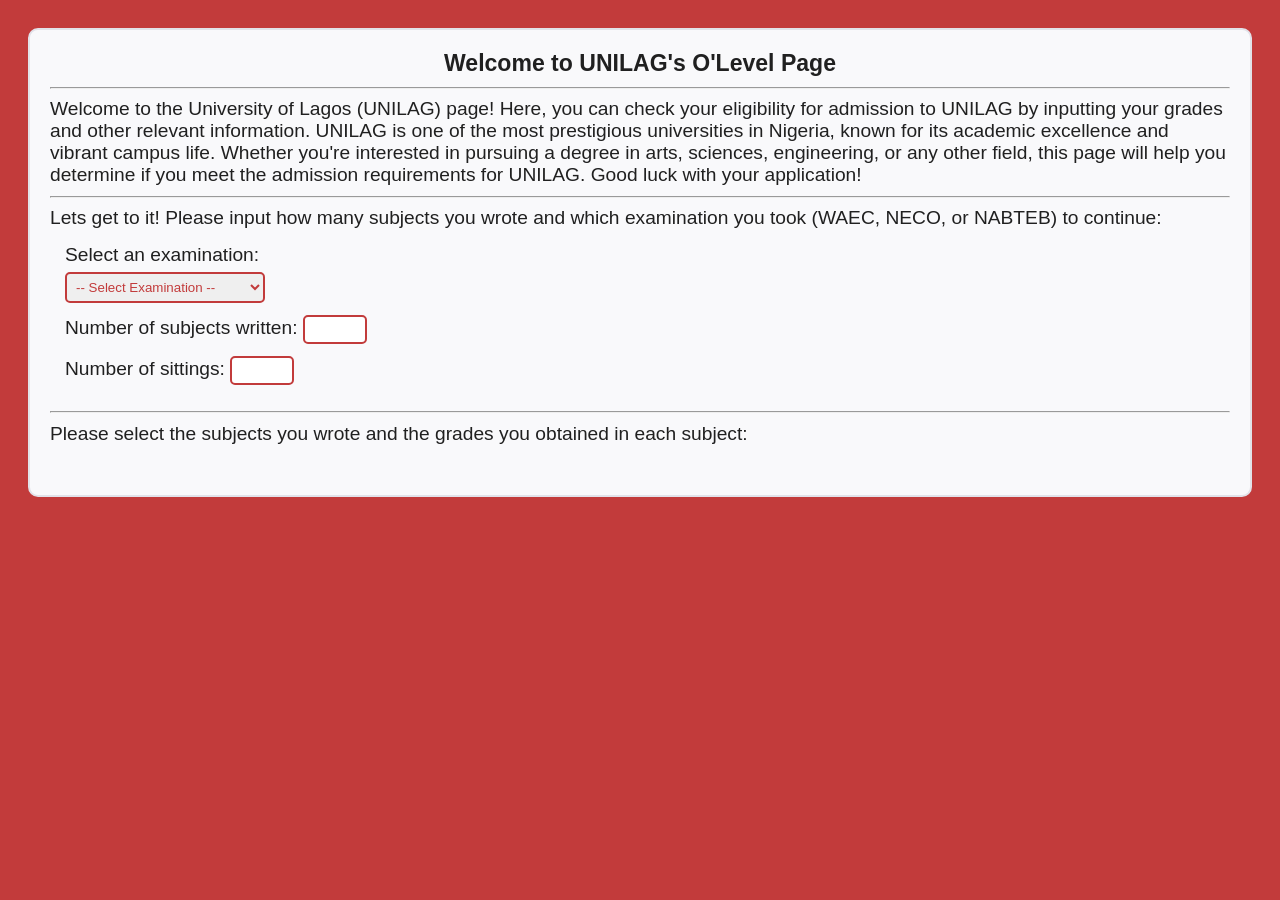
==== Unilag/unilag-olevel.html @ a8c1b45d "auto-commit" ====
<!DOCTYPE html>
<html lang="en">
<head>
  <meta charset="UTF-8">
  <meta name="viewport" content="width=device-width, initial-scale=1.0">
  <title>UNILAG O'Level Page</title>
  <link rel="stylesheet" href="unilag-olevel.css">
  <script src="unilag-olevel.js"></script>
</head>
<body>
  <div class="welcome">
   <div class="first">
   <b>Welcome to UNILAG's O'Level Page</b>
  </div>
   <hr>
   Welcome to the University of Lagos (UNILAG) page! Here, you can check your eligibility for admission to UNILAG by inputting your grades and other relevant information. UNILAG is one of the most prestigious universities in Nigeria, known for its academic excellence and vibrant campus life. Whether you're interested in pursuing a degree in arts, sciences, engineering, or any other field, this page will help you determine if you meet the admission requirements for UNILAG. Good luck with your application!
   <hr>
   Lets get to it! Please input how many subjects you wrote and which examination you took (WAEC, NECO, or NABTEB) to continue:
    <div class="exam">
      <div class="select">
      <label for="exam-select">Select an examination:</label>
      <br>
      <select name="exam" id="exam-select" onchange="scrollToBottom()">
        <option value="">-- Select Examination --</option>
        <option value="waec">WAEC</option>
        <option value="neco">NECO</option>
        <option value="nabteb">NABTEB</option>
        <option value="gce">GCE</option>
      </select>
    </div>
      
      <label for="subjects">Number of subjects written:</label>
      <input type="number" id="subjects" name="subjects" min="5" max="9" oninput="generateRows(); scrollToBottom()">
      <br>
      <label for="sittings">Number of sittings:</label>
      <input type="number" id="sittings" name="sittings" min="1" max="3" oninput="generateRows(); scrollToBottom()">
      <br>
      
   </div>
   <hr>
   Please select the subjects you wrote and the grades you obtained in each subject:
   <div class="subjectsandgrade">


   </div>
  </div>
</body>
</html>
---- Unilag/unilag-olevel.css ----
body{
  font-family: 'Gill Sans', 'Gill Sans MT', Calibri, 'Trebuchet MS', sans-serif ;
  background-color: #c23b3b;
}
.first{
  font-size: larger;
  text-align: center;
}
.welcome{
    display: inline-block;
    margin: 20px;
    padding: 20px;
    border: 2px solid #e2e2e9;
    border-radius: 10px;
    background-color: #f9f9fb;
    font-size: larger;
    order: 1;
    color: #202020;
}
.exam{
    margin: 5px;
    padding: 10px;
    order: 2;
}
.subjectsandgrade{
    margin: 5px;
    padding: 10px;
    order: 2;
    
}
#exam-select{
  width: 200px;
    margin: 6px;
    margin-left: 0px;
    padding: 5px;
    border: 2px solid #c23b3b;
    border-radius: 5px;
    color: #c23b3b;
}
#subjects, #sittings{
  width: 50px;
    margin: 6px;
    margin-left: 0px;
    padding: 5px;
    border: 2px solid #c23b3b;
    border-radius: 5px;
    color: #c23b3b;
}
.subject-select, .grade-select{
  border: 2px solid #c23b3b;
    border-radius: 5px;
    color: #c23b3b;
    background-color: #f9f9f9;
    padding: 8px;
}
.subject-select:focus, .grade-select:focus{
  outline: none;
  border-color: #6d6b6b;
}
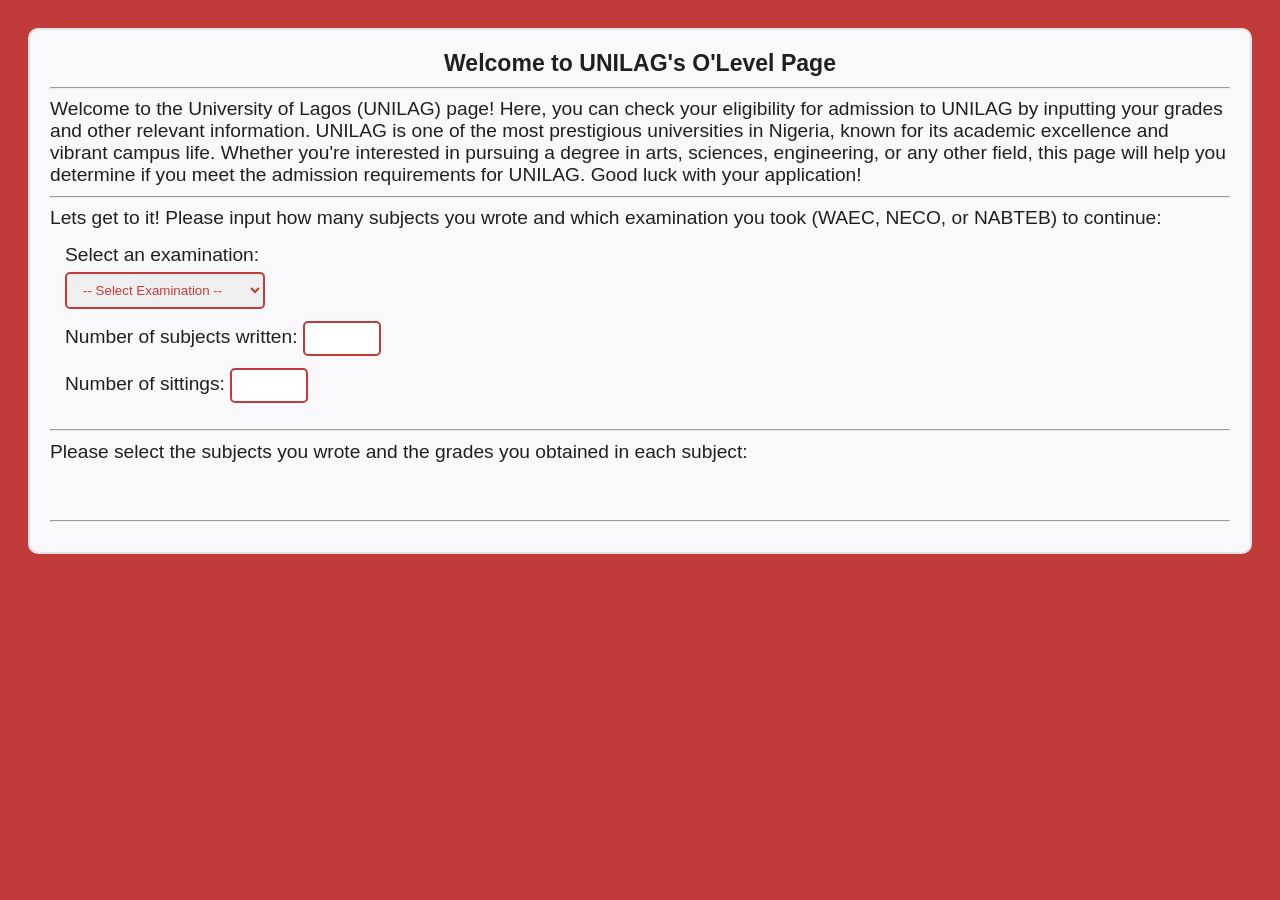
==== commit 6b06db8e: "auto-commit" ====
--- a/Unilag/unilag-olevel.html
+++ b/Unilag/unilag-olevel.html
@@ -38,11 +38,14 @@
       
    </div>
    <hr>
+<div class="beforebtn">
    Please select the subjects you wrote and the grades you obtained in each subject:
    <div class="subjectsandgrade">
 
 
    </div>
+</div>
+   <hr>
   </div>
 </body>
 </html>
--- a/Unilag/unilag-olevel.css
+++ b/Unilag/unilag-olevel.css
@@ -23,8 +23,8 @@
     order: 2;
 }
 .subjectsandgrade{
-    margin: 5px;
-    padding: 10px;
+    margin: 8px;
+    padding: 20px;
     order: 2;
     
 }
@@ -32,7 +32,7 @@
   width: 200px;
     margin: 6px;
     margin-left: 0px;
-    padding: 5px;
+    padding: 8px 12px;
     border: 2px solid #c23b3b;
     border-radius: 5px;
     color: #c23b3b;
@@ -41,7 +41,7 @@
   width: 50px;
     margin: 6px;
     margin-left: 0px;
-    padding: 5px;
+    padding: 8px 12px;
     border: 2px solid #c23b3b;
     border-radius: 5px;
     color: #c23b3b;
@@ -51,7 +51,7 @@
     border-radius: 5px;
     color: #c23b3b;
     background-color: #f9f9f9;
-    padding: 8px;
+    padding: 10px 12px;
 }
 .subject-select:focus, .grade-select:focus{
   outline: none;
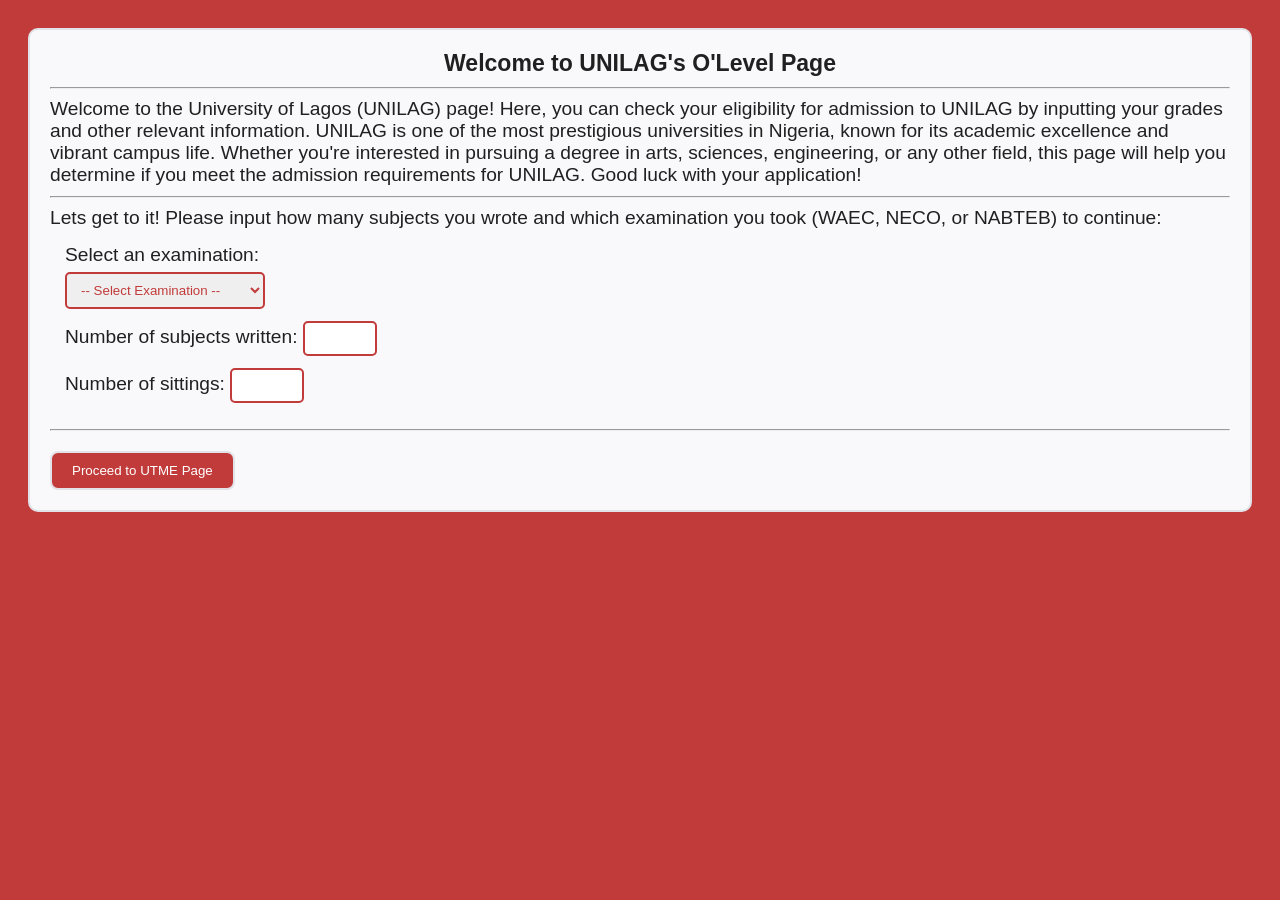
==== commit 5430f8a4: "auto-commit" ====
--- a/Unilag/unilag-olevel.html
+++ b/Unilag/unilag-olevel.html
@@ -38,14 +38,14 @@
       
    </div>
    <hr>
-<div class="beforebtn">
+<div class="beforebtn" style="display:none;">
    Please select the subjects you wrote and the grades you obtained in each subject:
    <div class="subjectsandgrade">
 
 
    </div>
 </div>
-   <hr>
+   <button onclick="tounilagutme()" id="btn" disabled>Proceed to UTME Page</button>
   </div>
 </body>
 </html>
--- a/Unilag/unilag-olevel.css
+++ b/Unilag/unilag-olevel.css
@@ -32,7 +32,7 @@
   width: 200px;
     margin: 6px;
     margin-left: 0px;
-    padding: 8px 12px;
+    padding: 8px 10px;
     border: 2px solid #c23b3b;
     border-radius: 5px;
     color: #c23b3b;
@@ -41,7 +41,7 @@
   width: 50px;
     margin: 6px;
     margin-left: 0px;
-    padding: 8px 12px;
+    padding: 8px 10px;
     border: 2px solid #c23b3b;
     border-radius: 5px;
     color: #c23b3b;
@@ -57,3 +57,18 @@
   outline: none;
   border-color: #6d6b6b;
 }
+#btn{
+    margin-top: 10px;
+    padding: 10px 20px;
+    border: 2px solid #e2e2e9;
+    border-radius: 5px;
+    background-color: #c23b3b;
+    color: white;
+    cursor: pointer;
+    order: 4;
+    border-radius: 8px;
+}
+#btn:hover{
+    background-color: #c23b3b;
+    transform: scale(1.05);
+}
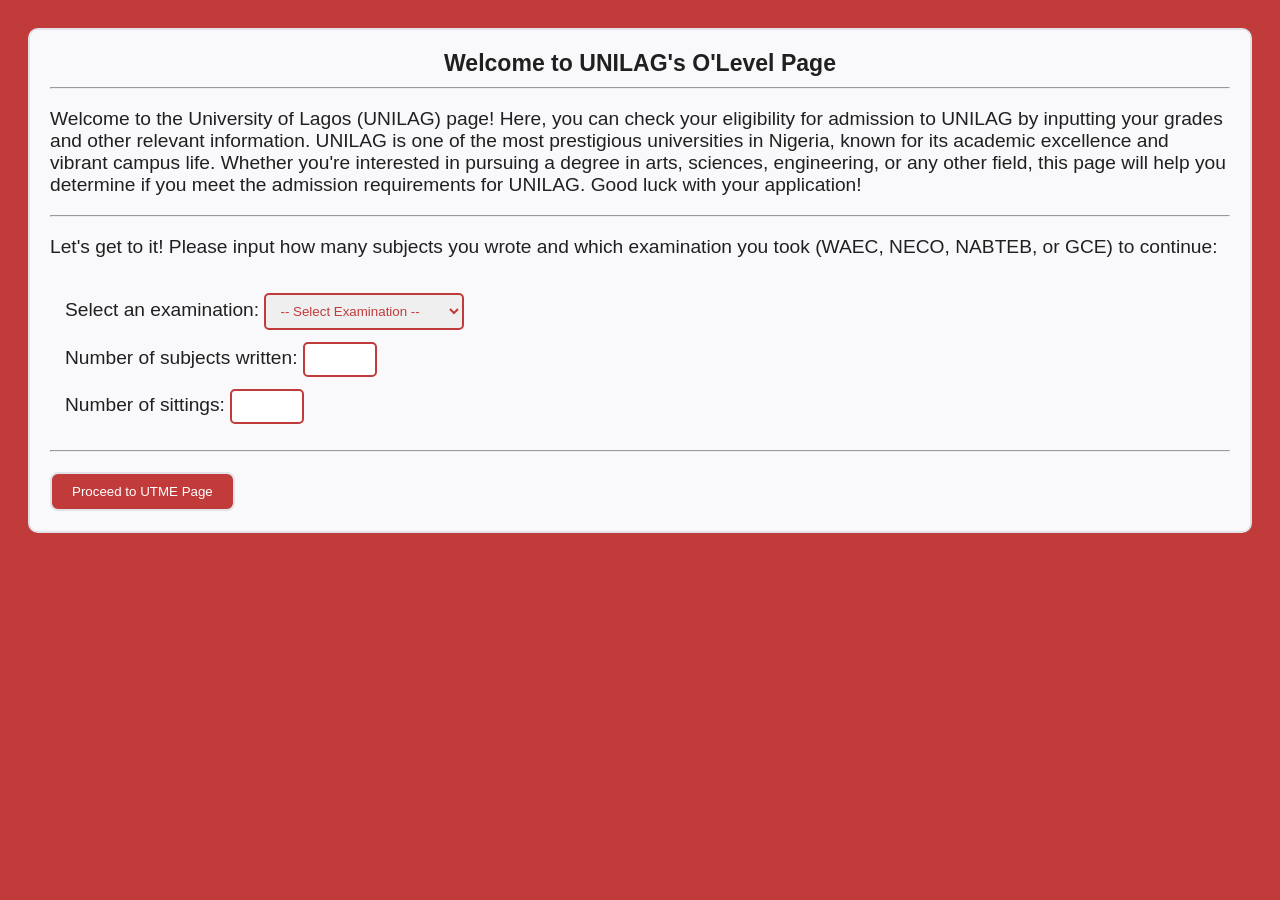
==== commit 14d7124f: "auto-commit" ====
--- a/Unilag/unilag-olevel.html
+++ b/Unilag/unilag-olevel.html
@@ -9,43 +9,43 @@
 </head>
 <body>
   <div class="welcome">
-   <div class="first">
-   <b>Welcome to UNILAG's O'Level Page</b>
-  </div>
-   <hr>
-   Welcome to the University of Lagos (UNILAG) page! Here, you can check your eligibility for admission to UNILAG by inputting your grades and other relevant information. UNILAG is one of the most prestigious universities in Nigeria, known for its academic excellence and vibrant campus life. Whether you're interested in pursuing a degree in arts, sciences, engineering, or any other field, this page will help you determine if you meet the admission requirements for UNILAG. Good luck with your application!
-   <hr>
-   Lets get to it! Please input how many subjects you wrote and which examination you took (WAEC, NECO, or NABTEB) to continue:
+    <div class="first">
+      <strong>Welcome to UNILAG's O'Level Page</strong>
+    </div>
+    <hr>
+    <p>
+      Welcome to the University of Lagos (UNILAG) page! Here, you can check your eligibility for admission to UNILAG by inputting your grades and other relevant information. UNILAG is one of the most prestigious universities in Nigeria, known for its academic excellence and vibrant campus life. Whether you're interested in pursuing a degree in arts, sciences, engineering, or any other field, this page will help you determine if you meet the admission requirements for UNILAG. Good luck with your application!
+    </p>
+    <hr>
+    <p>
+      Let's get to it! Please input how many subjects you wrote and which examination you took (WAEC, NECO, NABTEB, or GCE) to continue:
+    </p>
     <div class="exam">
       <div class="select">
-      <label for="exam-select">Select an examination:</label>
-      <br>
-      <select name="exam" id="exam-select" onchange="scrollToBottom()">
-        <option value="">-- Select Examination --</option>
-        <option value="waec">WAEC</option>
-        <option value="neco">NECO</option>
-        <option value="nabteb">NABTEB</option>
-        <option value="gce">GCE</option>
-      </select>
+        <label for="exam-select">Select an examination:</label>
+        <select name="exam" id="exam-select" onchange="scrollToBottom()">
+          <option value="">-- Select Examination --</option>
+          <option value="waec">WAEC</option>
+          <option value="neco">NECO</option>
+          <option value="nabteb">NABTEB</option>
+          <option value="gce">GCE</option>
+        </select>
+      </div>
+      <div class="input-row">
+        <label for="subjects">Number of subjects written:</label>
+        <input type="number" id="subjects" name="subjects" min="5" max="9" oninput="generateRows(); scrollToBottom()">
+      </div>
+      <div class="input-row">
+        <label for="sittings">Number of sittings:</label>
+        <input type="number" id="sittings" name="sittings" min="1" max="3" oninput="generateRows(); scrollToBottom()">
+      </div>
     </div>
-      
-      <label for="subjects">Number of subjects written:</label>
-      <input type="number" id="subjects" name="subjects" min="5" max="9" oninput="generateRows(); scrollToBottom()">
-      <br>
-      <label for="sittings">Number of sittings:</label>
-      <input type="number" id="sittings" name="sittings" min="1" max="3" oninput="generateRows(); scrollToBottom()">
-      <br>
-      
-   </div>
-   <hr>
-<div class="beforebtn" style="display:none;">
-   Please select the subjects you wrote and the grades you obtained in each subject:
-   <div class="subjectsandgrade">
-
-
-   </div>
-</div>
-   <button onclick="tounilagutme()" id="btn" disabled>Proceed to UTME Page</button>
+    <hr>
+    <div class="beforebtn" style="display:none;">
+      <p>Please select the subjects you wrote and the grades you obtained in each subject:</p>
+      <div class="subjectsandgrade"></div>
+    </div>
+    <button onclick="tounilagutme()" id="btn" disabled>Proceed to UTME Page</button>
   </div>
 </body>
 </html>
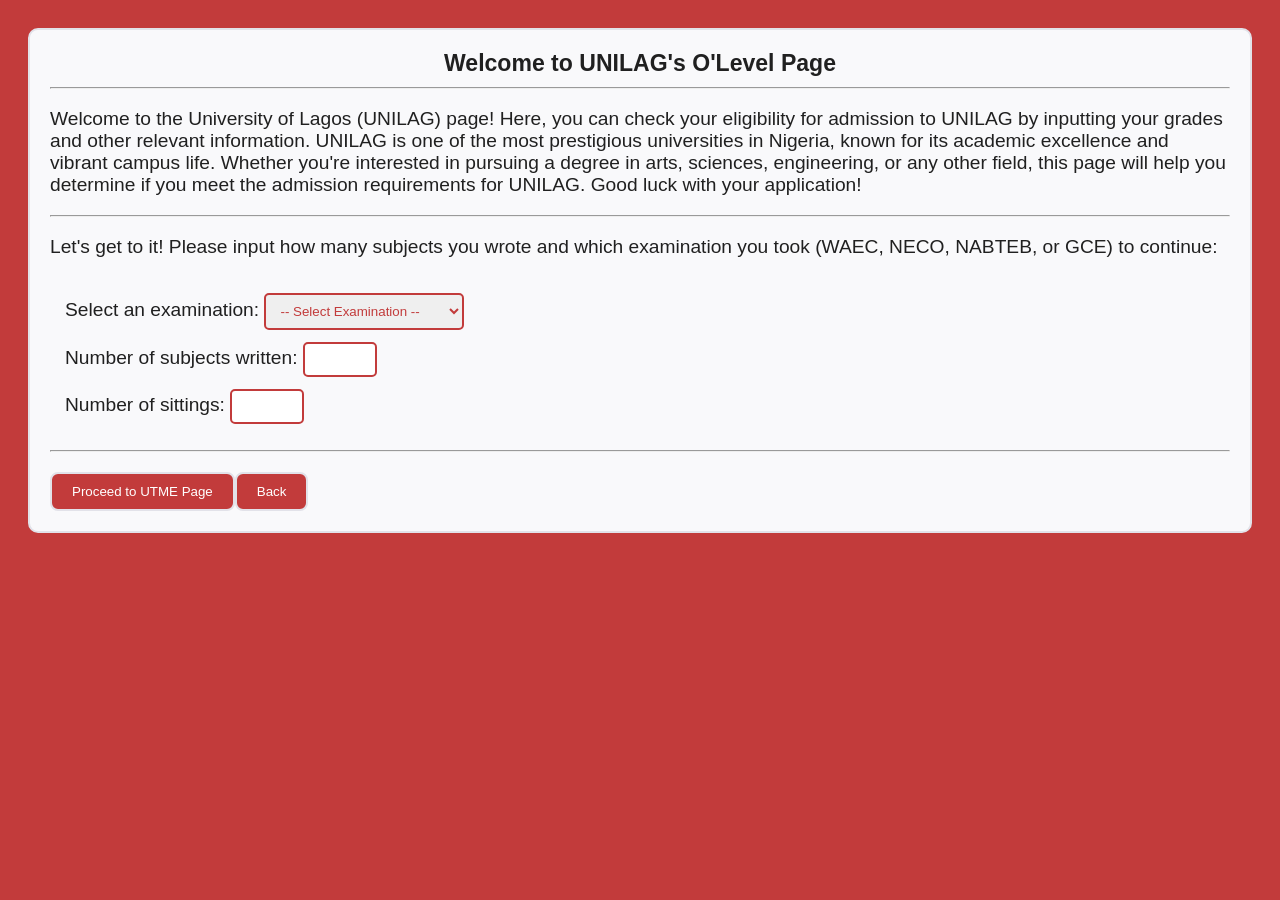
==== commit 97ee0087: "auto-commit" ====
--- a/Unilag/unilag-olevel.html
+++ b/Unilag/unilag-olevel.html
@@ -33,11 +33,11 @@
       </div>
       <div class="input-row">
         <label for="subjects">Number of subjects written:</label>
-        <input type="number" id="subjects" name="subjects" min="5" max="9" oninput="generateRows(); scrollToBottom()">
+        <input type="number" id="subjects" name="subjects" min="5" max="9" onkeydown="handleEnterKey(event)" oninput="resetGeneratedRows()">
       </div>
       <div class="input-row">
         <label for="sittings">Number of sittings:</label>
-        <input type="number" id="sittings" name="sittings" min="1" max="3" oninput="generateRows(); scrollToBottom()">
+        <input type="number" id="sittings" name="sittings" min="1" max="3" onkeydown="handleEnterKey(event)" oninput="resetGeneratedRows()">
       </div>
     </div>
     <hr>
@@ -45,7 +45,7 @@
       <p>Please select the subjects you wrote and the grades you obtained in each subject:</p>
       <div class="subjectsandgrade"></div>
     </div>
-    <button onclick="tounilagutme()" id="btn" disabled>Proceed to UTME Page</button>
+    <button onclick="tounilagutme()" id="btn" disabled>Proceed to UTME Page</button><button onclick="back()"n id="btnback">Back</button>
   </div>
 </body>
 </html>
--- a/Unilag/unilag-olevel.css
+++ b/Unilag/unilag-olevel.css
@@ -57,7 +57,7 @@
   outline: none;
   border-color: #6d6b6b;
 }
-#btn{
+#btn, #btnback{
     margin-top: 10px;
     padding: 10px 20px;
     border: 2px solid #e2e2e9;
@@ -68,7 +68,8 @@
     order: 4;
     border-radius: 8px;
 }
-#btn:hover{
+#btn:hover, #btnback:hover{
     background-color: #c23b3b;
     transform: scale(1.05);
 }
+
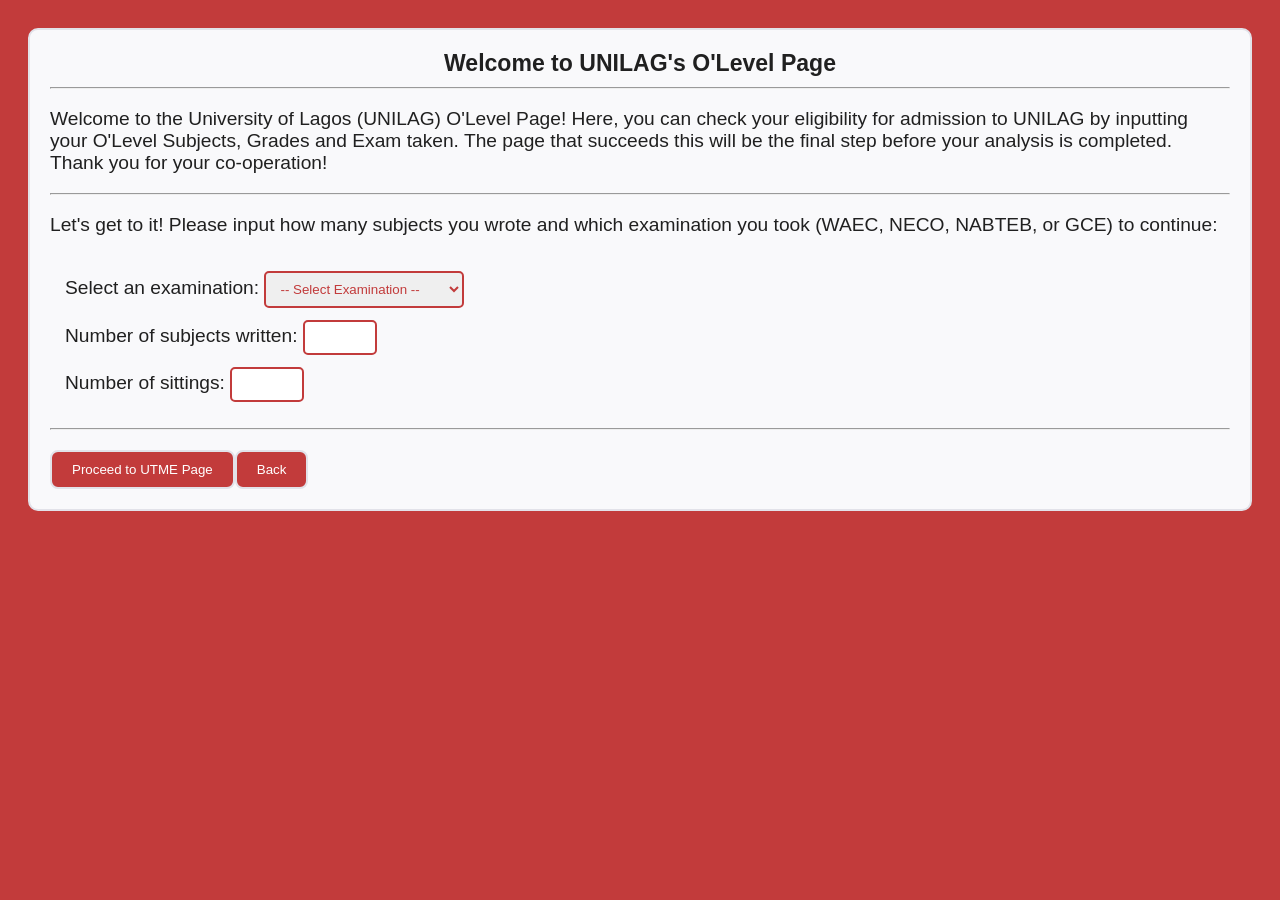
==== commit 4a8abf77: "auto-commit" ====
--- a/Unilag/unilag-olevel.html
+++ b/Unilag/unilag-olevel.html
@@ -14,8 +14,7 @@
     </div>
     <hr>
     <p>
-      Welcome to the University of Lagos (UNILAG) page! Here, you can check your eligibility for admission to UNILAG by inputting your grades and other relevant information. UNILAG is one of the most prestigious universities in Nigeria, known for its academic excellence and vibrant campus life. Whether you're interested in pursuing a degree in arts, sciences, engineering, or any other field, this page will help you determine if you meet the admission requirements for UNILAG. Good luck with your application!
-    </p>
+      Welcome to the University of Lagos (UNILAG) O'Level Page! Here, you can check your eligibility for admission to UNILAG by inputting your O'Level Subjects, Grades and Exam taken. The page that succeeds this will be the final step before your analysis is completed. Thank you for your co-operation!
     <hr>
     <p>
       Let's get to it! Please input how many subjects you wrote and which examination you took (WAEC, NECO, NABTEB, or GCE) to continue:
@@ -45,7 +44,7 @@
       <p>Please select the subjects you wrote and the grades you obtained in each subject:</p>
       <div class="subjectsandgrade"></div>
     </div>
-    <button onclick="tounilagutme()" id="btn" disabled>Proceed to UTME Page</button><button onclick="back()"n id="btnback">Back</button>
+    <button onclick="tounilagutme()" id="btn">Proceed to UTME Page</button><button onclick="back()" id="btnback">Back</button>
   </div>
 </body>
 </html>
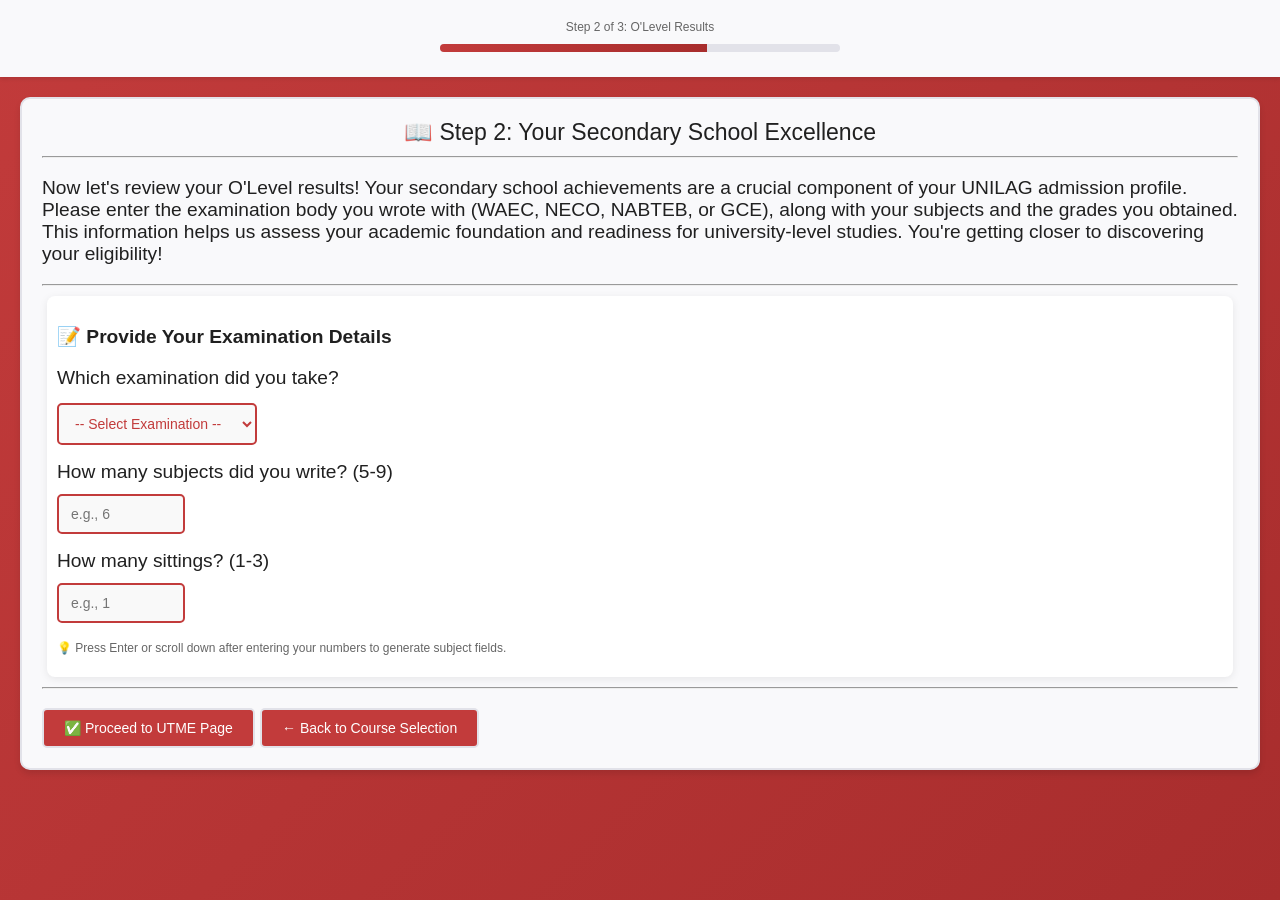
==== commit fb2279db: "auto-commit" ====
--- a/Unilag/unilag-olevel.html
+++ b/Unilag/unilag-olevel.html
@@ -3,25 +3,33 @@
 <head>
   <meta charset="UTF-8">
   <meta name="viewport" content="width=device-width, initial-scale=1.0">
-  <title>UNILAG O'Level Page</title>
+  <title>UNILAG Eligibility Checker - O'Level Results</title>
   <link rel="stylesheet" href="unilag-olevel.css">
   <script src="unilag-olevel.js"></script>
 </head>
 <body>
+  <!-- Progress Indicator -->
+  <div class="progress-container">
+    <div class="progress-text">Step 2 of 3: O'Level Results</div>
+    <div class="progress-bar">
+      <div class="progress-fill"></div>
+    </div>
+  </div>
+
   <div class="welcome">
     <div class="first">
-      <strong>Welcome to UNILAG's O'Level Page</strong>
+      📖 Step 2: Your Secondary School Excellence
     </div>
     <hr>
     <p>
-      Welcome to the University of Lagos (UNILAG) O'Level Page! Here, you can check your eligibility for admission to UNILAG by inputting your O'Level Subjects, Grades and Exam taken. The page that succeeds this will be the final step before your analysis is completed. Thank you for your co-operation!
+      Now let's review your O'Level results! Your secondary school achievements are a crucial component of your UNILAG admission profile. Please enter the examination body you wrote with (WAEC, NECO, NABTEB, or GCE), along with your subjects and the grades you obtained. This information helps us assess your academic foundation and readiness for university-level studies. You're getting closer to discovering your eligibility!
+    </p>
     <hr>
-    <p>
-      Let's get to it! Please input how many subjects you wrote and which examination you took (WAEC, NECO, NABTEB, or GCE) to continue:
-    </p>
-    <div class="exam">
+    
+    <div class="exam section-card">
+      <p><strong>📝 Provide Your Examination Details</strong></p>
       <div class="select">
-        <label for="exam-select">Select an examination:</label>
+        <label for="exam-select">Which examination did you take?</label>
         <select name="exam" id="exam-select" onchange="scrollToBottom()">
           <option value="">-- Select Examination --</option>
           <option value="waec">WAEC</option>
@@ -31,20 +39,26 @@
         </select>
       </div>
       <div class="input-row">
-        <label for="subjects">Number of subjects written:</label>
-        <input type="number" id="subjects" name="subjects" min="5" max="9" onkeydown="handleEnterKey(event)" oninput="resetGeneratedRows()">
+        <label for="subjects">How many subjects did you write? (5-9)</label>
+        <input type="number" id="subjects" name="subjects" min="5" max="9" onkeydown="handleEnterKey(event)" oninput="resetGeneratedRows()" placeholder="e.g., 6">
       </div>
       <div class="input-row">
-        <label for="sittings">Number of sittings:</label>
-        <input type="number" id="sittings" name="sittings" min="1" max="3" onkeydown="handleEnterKey(event)" oninput="resetGeneratedRows()">
+        <label for="sittings">How many sittings? (1-3)</label>
+        <input type="number" id="sittings" name="sittings" min="1" max="3" onkeydown="handleEnterKey(event)" oninput="resetGeneratedRows()" placeholder="e.g., 1">
       </div>
+      <p style="font-size: 12px; color: #666;">💡 Press Enter or scroll down after entering your numbers to generate subject fields.</p>
     </div>
+    
     <hr>
     <div class="beforebtn" style="display:none;">
-      <p>Please select the subjects you wrote and the grades you obtained in each subject:</p>
+      <p><strong>📚 Enter Your Subjects and Grades:</strong></p>
       <div class="subjectsandgrade"></div>
     </div>
-    <button onclick="tounilagutme()" id="btn">Proceed to UTME Page</button><button onclick="back()" id="btnback">Back</button>
+    
+    <div class="success-message" id="successMessage"></div>
+    
+    <button onclick="tounilagutme()" id="btn" class="standard-btn">✅ Proceed to UTME Page</button>
+    <button onclick="back()" id="btnback" class="standard-btn">← Back to Course Selection</button>
   </div>
 </body>
 </html>
--- a/Unilag/unilag-olevel.css
+++ b/Unilag/unilag-olevel.css
@@ -1,11 +1,74 @@
 body{
   font-family: 'Gill Sans', 'Gill Sans MT', Calibri, 'Trebuchet MS', sans-serif ;
-  background-color: #c23b3b;
-}
+  background: linear-gradient(135deg, #c23b3b 0%, #a82d2d 100%);
+  min-height: 100vh;
+  margin: 0;
+  padding: 0;
+}
+
+/* Progress Indicator */
+.progress-container {
+  background-color: #f9f9fb;
+  padding: 15px;
+  text-align: center;
+  box-shadow: 0 2px 4px rgba(0,0,0,0.1);
+  position: sticky;
+  top: 0;
+  z-index: 100;
+}
+
+.progress-bar {
+  width: 80%;
+  max-width: 400px;
+  height: 8px;
+  background-color: #e2e2e9;
+  border-radius: 10px;
+  margin: 10px auto;
+  overflow: hidden;
+}
+
+.progress-fill {
+  height: 100%;
+  background: linear-gradient(90deg, #c23b3b, #a82d2d);
+  width: 66.66%;
+  transition: width 0.3s ease;
+}
+
+.progress-text {
+  font-size: 12px;
+  color: #666;
+  margin-top: 5px;
+}
+
+/* Animations */
+@keyframes fadeIn {
+  from {
+    opacity: 0;
+    transform: translateY(10px);
+  }
+  to {
+    opacity: 1;
+    transform: translateY(0);
+  }
+}
+
+@keyframes slideInUp {
+  from {
+    opacity: 0;
+    transform: translateY(20px);
+  }
+  to {
+    opacity: 1;
+    transform: translateY(0);
+  }
+}
+
 .first{
   font-size: larger;
   text-align: center;
-}
+  animation: fadeIn 0.6s ease;
+}
+
 .welcome{
     display: inline-block;
     margin: 20px;
@@ -16,48 +79,99 @@
     font-size: larger;
     order: 1;
     color: #202020;
-}
+    box-shadow: 0 4px 6px rgba(0,0,0,0.1);
+    animation: slideInUp 0.6s ease;
+}
+
+/* Card Styling */
+.section-card {
+  background-color: white;
+  border-radius: 8px;
+  padding: 20px;
+  margin: 15px 0;
+  box-shadow: 0 2px 8px rgba(0,0,0,0.08);
+  animation: slideInUp 0.6s ease;
+}
+
 .exam{
     margin: 5px;
     padding: 10px;
     order: 2;
-}
+    animation: fadeIn 0.8s ease;
+}
+
+.exam label {
+  font-weight: 500;
+  color: #202020;
+  display: block;
+  margin-bottom: 8px;
+}
+
+.input-row {
+  margin: 10px 0;
+}
+
+.input-row label {
+  font-weight: 500;
+  color: #202020;
+  display: block;
+  margin-bottom: 5px;
+}
+
 .subjectsandgrade{
     margin: 8px;
     padding: 20px;
     order: 2;
-    
-}
-#exam-select{
-  width: 200px;
+    animation: slideInUp 0.6s ease;
+}
+
+.subject-row {
+  display: flex;
+  gap: 10px;
+  margin: 10px 0;
+  animation: fadeIn 0.4s ease;
+}
+
+/* Standard Select/Dropdown Styles */
+#exam-select, .subject-select, .grade-select, #subjects, #sittings {
     margin: 6px;
     margin-left: 0px;
-    padding: 8px 10px;
+    padding: 10px 12px;
     border: 2px solid #c23b3b;
     border-radius: 5px;
     color: #c23b3b;
-}
+    background-color: #f9f9f9;
+    font-size: 14px;
+    cursor: pointer;
+    transition: all 0.3s ease;
+}
+
 #subjects, #sittings{
-  width: 50px;
-    margin: 6px;
-    margin-left: 0px;
-    padding: 8px 10px;
-    border: 2px solid #c23b3b;
-    border-radius: 5px;
-    color: #c23b3b;
-}
-.subject-select, .grade-select{
-  border: 2px solid #c23b3b;
-    border-radius: 5px;
-    color: #c23b3b;
-    background-color: #f9f9f9;
-    padding: 10px 12px;
-}
-.subject-select:focus, .grade-select:focus{
-  outline: none;
-  border-color: #6d6b6b;
-}
-#btn, #btnback{
+    width: 100px;
+}
+
+#exam-select {
+    width: 200px;
+}
+
+.subject-select, .grade-select {
+    width: 100%;
+    flex: 1;
+}
+
+#exam-select:hover, .subject-select:hover, .grade-select:hover, #subjects:hover, #sittings:hover {
+    border-color: #a82d2d;
+    box-shadow: 0 0 8px rgba(194, 59, 59, 0.2);
+}
+
+#exam-select:focus, .subject-select:focus, .grade-select:focus, #subjects:focus, #sittings:focus {
+    outline: none;
+    border-color: #383b3d;
+    box-shadow: 0 0 10px rgba(194, 59, 59, 0.3);
+}
+
+/* Standard Button Styles */
+#btn, #btnback {
     margin-top: 10px;
     padding: 10px 20px;
     border: 2px solid #e2e2e9;
@@ -65,11 +179,75 @@
     background-color: #c23b3b;
     color: white;
     cursor: pointer;
-    order: 4;
-    border-radius: 8px;
-}
-#btn:hover, #btnback:hover{
-    background-color: #c23b3b;
+    font-size: 14px;
+    font-weight: 500;
+    transition: all 0.3s ease;
+}
+
+#btn:hover, #btnback:hover {
+    background-color: #a82d2d;
     transform: scale(1.05);
-}
-
+    box-shadow: 0 4px 12px rgba(194, 59, 59, 0.3);
+}
+
+#btn:active, #btnback:active {
+    transform: scale(0.98);
+}
+
+/* Success Message */
+.success-message {
+    background-color: #d4edda;
+    color: #155724;
+    padding: 12px 15px;
+    border-radius: 5px;
+    margin: 10px 0;
+    display: none;
+    animation: slideInUp 0.3s ease;
+}
+
+.success-message.show {
+    display: block;
+}
+
+/* Mobile Responsive */
+@media (max-width: 768px) {
+    .welcome {
+        margin: 10px;
+        padding: 15px;
+        font-size: medium;
+    }
+    
+    .first {
+        font-size: large;
+    }
+    
+    #exam-select, .subject-select, .grade-select, #subjects, #sittings {
+        width: 100% !important;
+        margin: 4px 0;
+    }
+    
+    .subject-row {
+        flex-direction: column;
+    }
+    
+    #btn, #btnback {
+        width: 100%;
+        margin: 8px 0;
+    }
+    
+    .progress-bar {
+        width: 90%;
+    }
+}
+
+@media (max-width: 480px) {
+    .welcome {
+        margin: 5px;
+        padding: 10px;
+    }
+    
+    .subjectsandgrade {
+        padding: 10px;
+    }
+}
+
